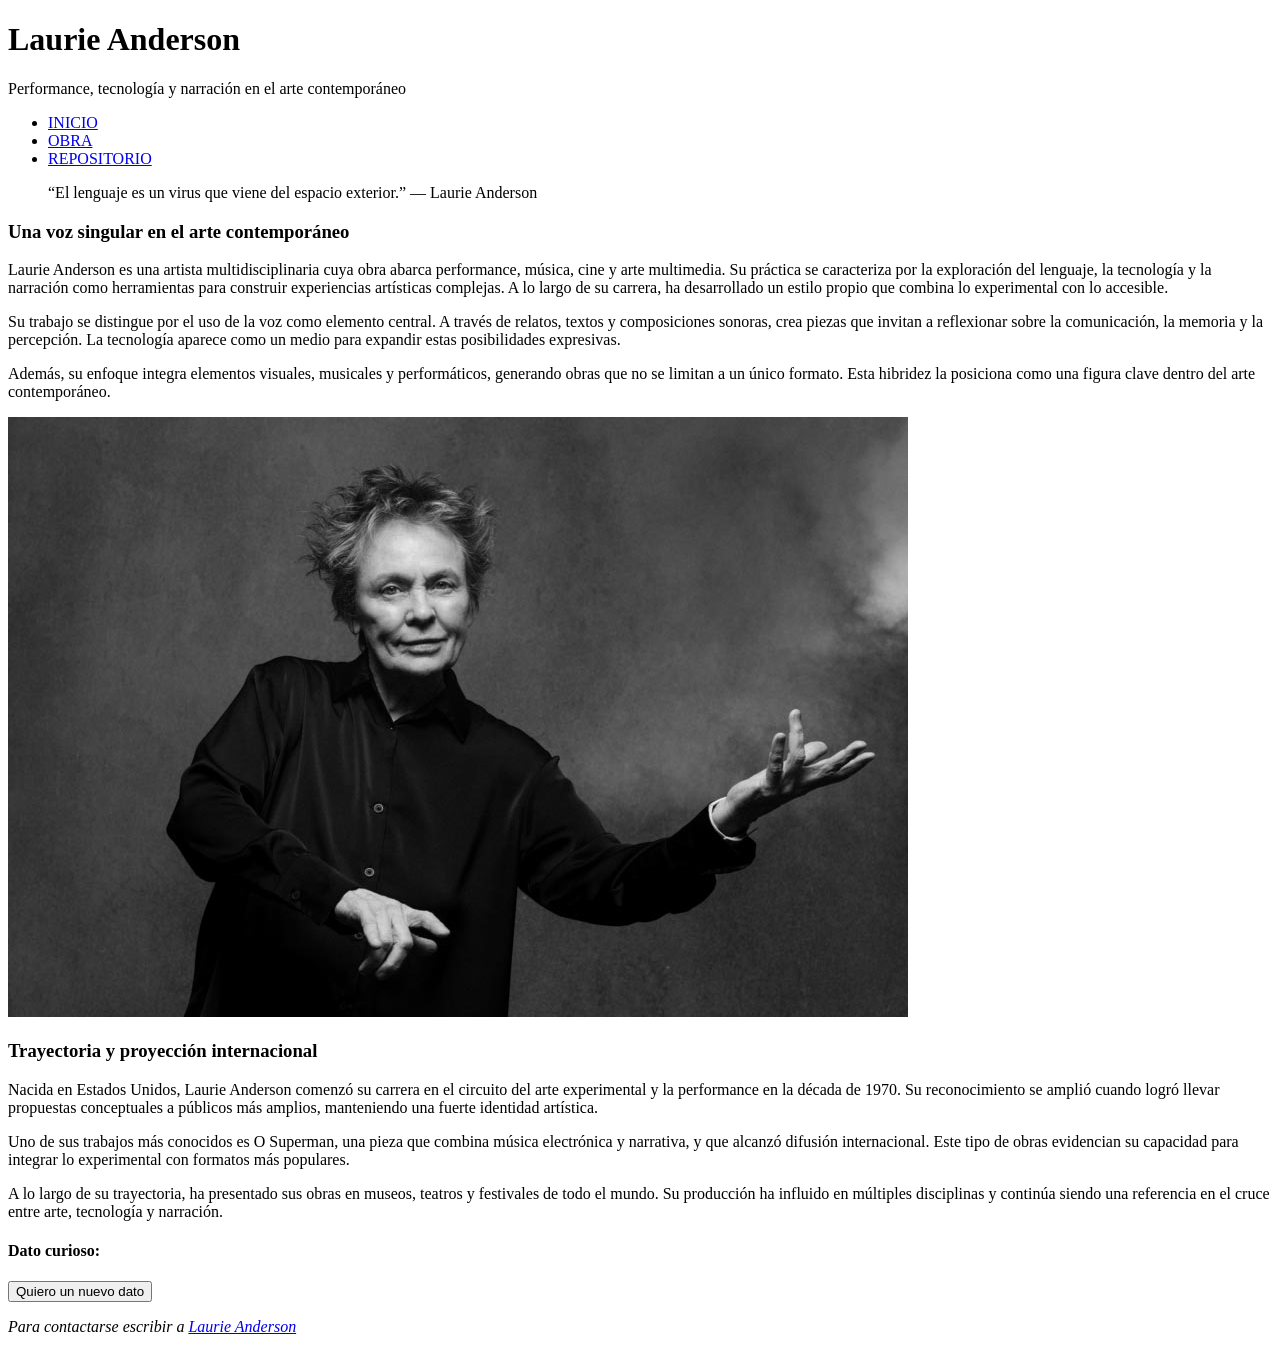
==== index.html @ 0e19a8ca "Estructura HTML Desarrollo de la estructura HTML de las tres páginas, incorporación de los textos y " ====
<!doctype html>
<html lang="es">
    <head>
        <meta charset="UTF-8">

        <link href="css/estilos.css" rel="stylesheet">
        <link rel="preconnect" href="https://fonts.googleapis.com">
        <link rel="preconnect" href="https://fonts.gstatic.com" crossorigin>
        <link href="https://fonts.googleapis.com/css2?family=Abel&display=swap" rel="stylesheet">

        <title>Laurie Anderson</title> 
    </head>
    <body>
        <div id="caja">
            <header>
                <h1>Laurie Anderson</h1>
                <p>Performance, tecnología y narración en el arte contemporáneo</p>
            </header>
            <nav>
                <ul>
                    <li><a href="index.html">INICIO</a></li>
                    <li><a href="obra.html">OBRA</a></li>  
                    <li><a href="repositorio.html">REPOSITORIO</a></li> 
                </ul>
            </nav>
            <main>
                <section>
                    <!-- Dejo un link a la canción a la que refiere esta cita de Laurie -->
                    <blockquote cite="https://genius.com/Laurie-anderson-language-is-a-virus-from-outer-space-lyrics">“El lenguaje es un virus que viene del espacio exterior.” — Laurie Anderson</blockquote>
                    <article>
                        <h3>Una voz singular en el arte contemporáneo</h3>
                        <p>
                            Laurie Anderson es una artista multidisciplinaria cuya obra abarca performance, música, cine y arte multimedia. Su práctica se caracteriza por la exploración del lenguaje, la tecnología y la narración como herramientas para construir experiencias artísticas complejas. A lo largo de su carrera, ha desarrollado un estilo propio que combina lo experimental con lo accesible.
                        </p>
                        <p>
                            Su trabajo se distingue por el uso de la voz como elemento central. A través de relatos, textos y composiciones sonoras, crea piezas que invitan a reflexionar sobre la comunicación, la memoria y la percepción. La tecnología aparece como un medio para expandir estas posibilidades expresivas.
                        </p>
                        <p>
                            Además, su enfoque integra elementos visuales, musicales y performáticos, generando obras que no se limitan a un único formato. Esta hibridez la posiciona como una figura clave dentro del arte contemporáneo.
                        </p>
                    </article>
                    <article>
                        <img src="./img/anderson.jpg" alt="Laurie Anderson">
                        <h3>Trayectoria y proyección internacional</h3>
                        <p>
                            Nacida en Estados Unidos, Laurie Anderson comenzó su carrera en el circuito del arte experimental y la performance en la década de 1970. Su reconocimiento se amplió cuando logró llevar propuestas conceptuales a públicos más amplios, manteniendo una fuerte identidad artística.
                        </p>
                        <p>
                            Uno de sus trabajos más conocidos es O Superman, una pieza que combina música electrónica y narrativa, y que alcanzó difusión internacional. Este tipo de obras evidencian su capacidad para integrar lo experimental con formatos más populares.
                        </p>
                        <p>
                            A lo largo de su trayectoria, ha presentado sus obras en museos, teatros y festivales de todo el mundo. Su producción ha influido en múltiples disciplinas y continúa siendo una referencia en el cruce entre arte, tecnología y narración.
                        </p>
                    </article>
                </section>
                <aside>
                    <h4>Dato curioso:</h4>
                    <p class="dato"></p>
                    <button type="button" name="dato" id="dato">Quiero un nuevo dato</button>
                </aside>
            </main>
            <footer>
                <address>
                    <p>Para contactarse escribir a <a href="mailto:laurie@artedigital.com">Laurie Anderson</a></p>
                </address>
            </footer>
        </div>
        <script src="js/index.js"></script> 
    </body>
</html>
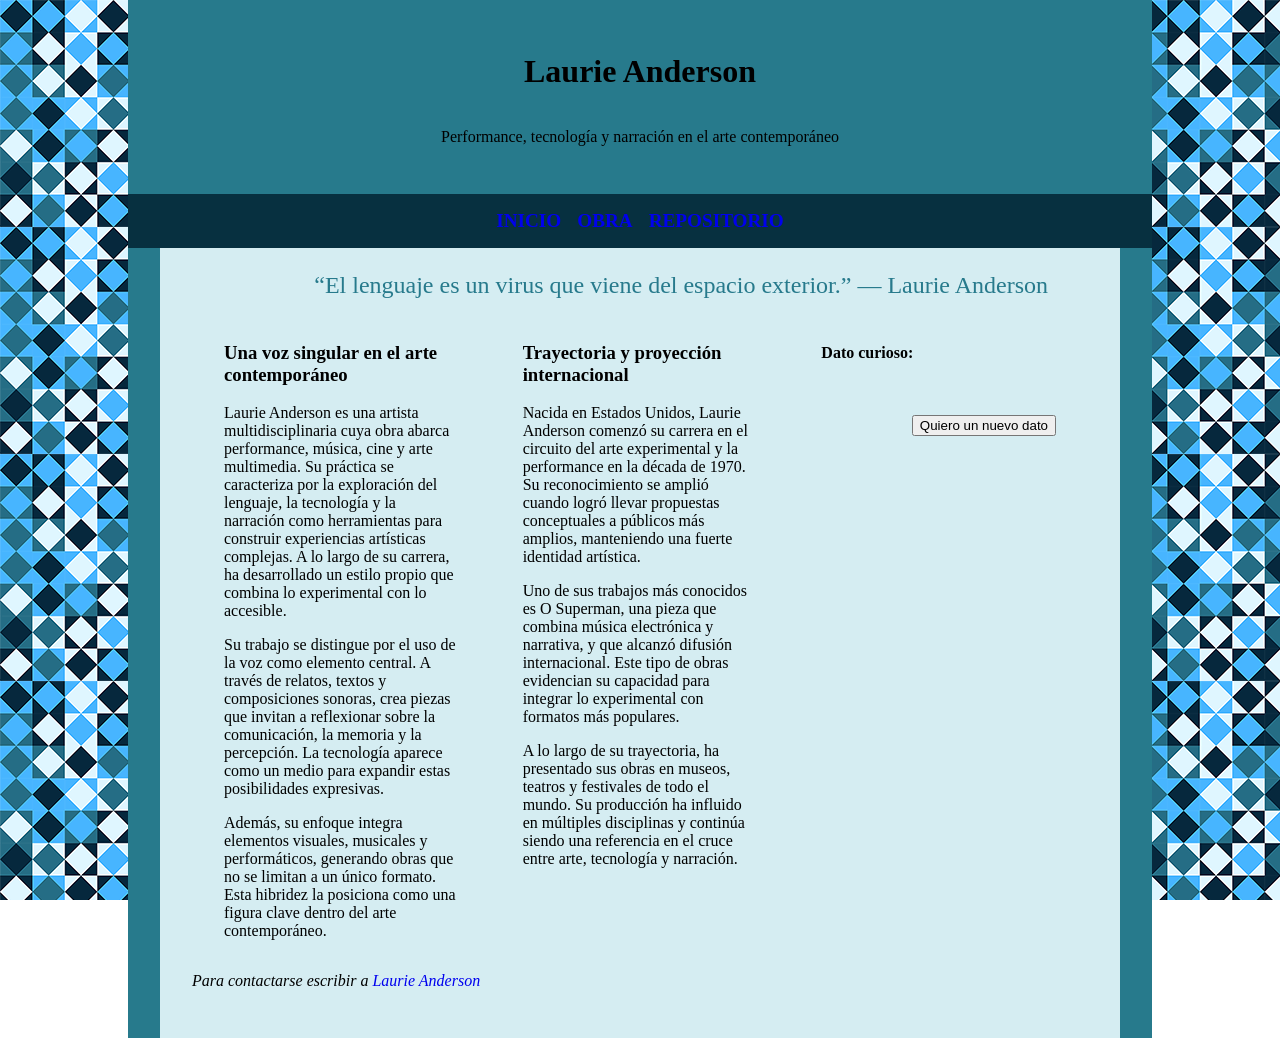
==== commit 32457e83: "Primeros estilos + Layout de index.html Primeras aplicaciones de estilos a la página, fondo, header," ====
--- a/index.html
+++ b/index.html
@@ -24,10 +24,12 @@
                 </ul>
             </nav>
             <main>
-                <section>
+                <div>
                     <!-- Dejo un link a la canción a la que refiere esta cita de Laurie -->
                     <blockquote cite="https://genius.com/Laurie-anderson-language-is-a-virus-from-outer-space-lyrics">“El lenguaje es un virus que viene del espacio exterior.” — Laurie Anderson</blockquote>
-                    <article>
+                </div>
+                <section id="colIguales">
+                    <article class="hijosIg">
                         <h3>Una voz singular en el arte contemporáneo</h3>
                         <p>
                             Laurie Anderson es una artista multidisciplinaria cuya obra abarca performance, música, cine y arte multimedia. Su práctica se caracteriza por la exploración del lenguaje, la tecnología y la narración como herramientas para construir experiencias artísticas complejas. A lo largo de su carrera, ha desarrollado un estilo propio que combina lo experimental con lo accesible.
@@ -39,8 +41,8 @@
                             Además, su enfoque integra elementos visuales, musicales y performáticos, generando obras que no se limitan a un único formato. Esta hibridez la posiciona como una figura clave dentro del arte contemporáneo.
                         </p>
                     </article>
-                    <article>
-                        <img src="./img/anderson.jpg" alt="Laurie Anderson">
+                    <article class="hijosIg">
+                        <!--<img src="./img/anderson.jpg" alt="Laurie Anderson">-->
                         <h3>Trayectoria y proyección internacional</h3>
                         <p>
                             Nacida en Estados Unidos, Laurie Anderson comenzó su carrera en el circuito del arte experimental y la performance en la década de 1970. Su reconocimiento se amplió cuando logró llevar propuestas conceptuales a públicos más amplios, manteniendo una fuerte identidad artística.
@@ -52,12 +54,12 @@
                             A lo largo de su trayectoria, ha presentado sus obras en museos, teatros y festivales de todo el mundo. Su producción ha influido en múltiples disciplinas y continúa siendo una referencia en el cruce entre arte, tecnología y narración.
                         </p>
                     </article>
+                    <aside class="hijosIg" id="datoC">
+                        <h4>Dato curioso:</h4>
+                        <p class="dato"></p>
+                        <button type="button" name="dato" id="dato">Quiero un nuevo dato</button>
+                    </aside>
                 </section>
-                <aside>
-                    <h4>Dato curioso:</h4>
-                    <p class="dato"></p>
-                    <button type="button" name="dato" id="dato">Quiero un nuevo dato</button>
-                </aside>
             </main>
             <footer>
                 <address>
--- a/css/estilos.css
+++ b/css/estilos.css
@@ -0,0 +1,90 @@
+/* Para mejor control del tamaño de las cajas */
+* { box-sizing: border-box; }
+
+body {
+    width: 100%;
+    margin: 0;
+    /*max-width: 2000px;*/ 
+    background-image: url("../img/fondo.png");
+    background-repeat: repeat;
+
+    /* Para que no maree el bajar por la página */
+    background-attachment: fixed;
+
+    padding: 0;
+    border: 0;
+    display: flex;
+    align-content: center;
+    justify-content: center;
+}
+
+/* Caja con fondo de color sólido más chica que el fondo para mayor legibilidad */
+#caja {
+    width: 80%;
+    background-color: #D5EDF2;
+    padding: 0rem 2rem 2rem 2rem;
+    border-right: 2rem solid;
+    border-left: 2rem solid;    
+    border-color: #277A8C;
+}
+
+header {
+    /* Compensación con márgen negativo para el padding y borde de la #caja */
+    margin: 0 -4rem;
+    background-color:#277A8C;
+    padding: 2rem;
+    display: flex;
+    flex-direction: column;
+    align-items: center;
+}
+
+nav ul {
+    /* Compensación con márgen negativo para el padding y borde de la #caja */
+    margin: 0 -4rem;
+    background-color:#073040;
+    padding: 0;
+    list-style-type: none;
+    display: flex;
+    justify-content: center;
+}
+
+nav li {
+    font-weight: bold;
+    font-size: 1.2rem;
+    padding: 1rem 0;
+}
+
+a {
+    text-decoration: none;
+}
+
+nav a {
+    padding: 1rem 0.5rem;
+}
+
+blockquote {
+    color: #277A8C;
+    text-align: right;
+    font-size: 1.5rem;
+}
+
+#colIguales {
+    display: flex;
+    flex-direction: row;
+    justify-content: center;
+}
+
+.hijosIg {
+    padding: 0 2rem;
+    flex-grow: 1;
+    flex-basis: 0;
+}
+
+#datoC {
+    display:flex;
+    flex-direction: column;
+}
+
+#dato {
+    align-self: flex-end;
+}
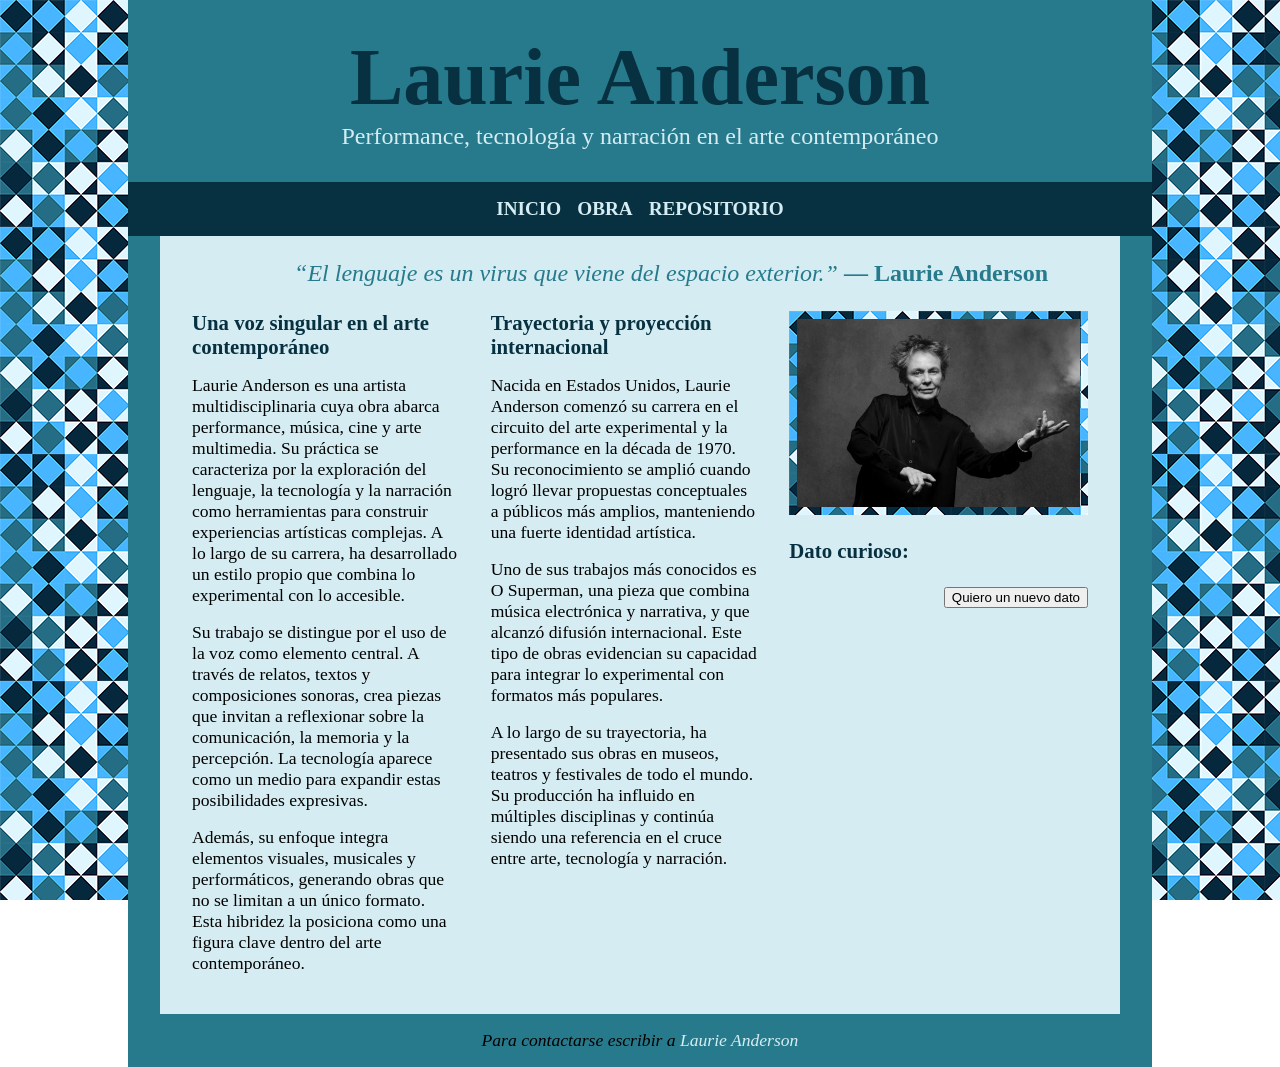
==== commit 8b1a37db: "Más estilos + layout de obra.html y repositorio.html Seguí aplicando estilos a los textos, agregué u" ====
--- a/index.html
+++ b/index.html
@@ -26,7 +26,7 @@
             <main>
                 <div>
                     <!-- Dejo un link a la canción a la que refiere esta cita de Laurie -->
-                    <blockquote cite="https://genius.com/Laurie-anderson-language-is-a-virus-from-outer-space-lyrics">“El lenguaje es un virus que viene del espacio exterior.” — Laurie Anderson</blockquote>
+                    <blockquote cite="https://genius.com/Laurie-anderson-language-is-a-virus-from-outer-space-lyrics"><span id="frase">“El lenguaje es un virus que viene del espacio exterior.”</span> — Laurie Anderson</blockquote>
                 </div>
                 <section id="colIguales">
                     <article class="hijosIg">
@@ -54,10 +54,13 @@
                             A lo largo de su trayectoria, ha presentado sus obras en museos, teatros y festivales de todo el mundo. Su producción ha influido en múltiples disciplinas y continúa siendo una referencia en el cruce entre arte, tecnología y narración.
                         </p>
                     </article>
-                    <aside class="hijosIg" id="datoC">
-                        <h4>Dato curioso:</h4>
-                        <p class="dato"></p>
-                        <button type="button" name="dato" id="dato">Quiero un nuevo dato</button>
+                    <aside class="hijosIg">
+                        <img src="./img/anderson.jpg" alt="Laurie Anderson">
+                        <div class="aside">
+                            <h3>Dato curioso:</h3>
+                            <p class="dato"></p>
+                            <button type="button" name="dato" id="dato">Quiero un nuevo dato</button>
+                        </div>
                     </aside>
                 </section>
             </main>
--- a/css/estilos.css
+++ b/css/estilos.css
@@ -1,10 +1,18 @@
+/*
+----------- Estilos para todas las páginas -----------
+*/
+
 /* Para mejor control del tamaño de las cajas */
 * { box-sizing: border-box; }
 
+html {
+    height:100%;
+}
+
 body {
     width: 100%;
-    margin: 0;
-    /*max-width: 2000px;*/ 
+    min-height: 100%;
+    margin: 0;
     background-image: url("../img/fondo.png");
     background-repeat: repeat;
 
@@ -21,11 +29,18 @@
 /* Caja con fondo de color sólido más chica que el fondo para mayor legibilidad */
 #caja {
     width: 80%;
+    min-height: 100%;
     background-color: #D5EDF2;
     padding: 0rem 2rem 2rem 2rem;
     border-right: 2rem solid;
     border-left: 2rem solid;    
     border-color: #277A8C;
+    display:flex;
+    flex-direction:column;
+}
+
+main {
+    flex-grow: 1;
 }
 
 header {
@@ -38,6 +53,22 @@
     align-items: center;
 }
 
+h1 {
+    color: #073040;
+    padding: 0;
+    border: 0;
+    margin: 0;
+    font-size: 5rem;
+}
+
+header p {
+    color: #D5EDF2;
+    padding: 0;
+    border: 0;
+    margin: 0;
+    font-size: 1.5rem;
+}
+
 nav ul {
     /* Compensación con márgen negativo para el padding y borde de la #caja */
     margin: 0 -4rem;
@@ -62,10 +93,119 @@
     padding: 1rem 0.5rem;
 }
 
+nav li, h1, h2, h3 {
+    font-family: Abel;
+}
+
+nav a:link {
+    color:#D5EDF2;
+    background-color: #073040;
+}
+
+nav a:visited {
+    color:#44AFF2;
+    background-color: #073040;
+}
+
+nav a:hover {
+    color:#073040;
+    background-color: #277A8C;
+}
+
+nav a:active {
+    color:rgb(68, 68, 68);
+    background-color: #D5EDF2;
+}
+
+h2 {
+    color: #073040;
+    font-size: 2rem;
+}
+
+h3 {
+    padding: 0 0 0.5rem 0;
+    margin: 0;
+    color: #073040;
+    font-size: 1.3rem;
+}
+
+article {
+    padding: 0 0 1rem 0;
+}
+
+p {
+    font-size: 1.1rem;
+    padding: 0.5rem 2rem 0.5rem 0;
+    margin: 0;
+}
+
+label {
+    color: #073040;
+    font-size: 1.1rem;
+    font-weight:bold;
+}
+
+ul {
+    padding: 0.5rem 2rem 0.5rem 1rem;
+    margin: 0;
+}
+
+img {
+    max-width: 100%;
+
+    /* Les agrego un marco con el patrón del fondo general a las imágenes */
+    padding: 0.5rem;
+    background-image: url("../img/fondo.png");
+    margin: 0 0 1.5rem 0;
+}
+
+footer {
+    /* Compensación con márgen negativo para el padding de la #caja */
+    margin: 2rem -4rem -2rem -4rem;
+    padding: 0.5rem;
+    display: flex;
+    justify-content: center;
+    background-color: #277A8C;
+}
+
+footer p {
+    padding: 0.5rem 1rem;
+}
+
+footer address {
+    text-align: center;
+}
+
+footer a:link {
+    color:#D5EDF2;
+}
+
+footer a:visited {
+    color:#44AFF2;
+}
+
+footer a:hover {
+    color:#1BA0F2;
+}
+
+footer a:active {
+    color: #073040;
+}
+
+/*
+----------- Estilos para index.html -----------
+*/
+
 blockquote {
     color: #277A8C;
     text-align: right;
     font-size: 1.5rem;
+    font-weight: bold;
+}
+
+#frase {
+    font-style:oblique;
+    font-weight: normal;
 }
 
 #colIguales {
@@ -75,16 +215,82 @@
 }
 
 .hijosIg {
-    padding: 0 2rem;
+    padding: 0;
     flex-grow: 1;
     flex-basis: 0;
-}
-
-#datoC {
+    display: flex;
+    flex-direction: column;
+}
+
+.aside {
+    padding: 0 0 1rem 0;
+    display: flex;
+    flex-direction: column;
+}
+
+.aside button {
+    align-self: flex-end;
+}
+
+/*
+----------- Estilos para obra.html -----------
+*/
+
+#colDif {
+    display: flex;
+    flex-direction: row;
+    justify-content: center;
+}
+    
+h2 {
+    padding: 1.25rem 0 1rem 0;
+    margin: 0;
+}
+
+#hijo1 {
+    padding: 0;
+    flex-grow: 2;
+    flex-basis: 0;
+    display: flex;
+    flex-direction: column;
+}
+
+#hijo2 {
+    padding: 0;
+    flex-grow: 1;
+    flex-basis: 0;
+    display: flex;
+    flex-direction: column;
+}
+
+/*
+----------- Estilos para repositorio.html -----------
+*/
+
+form {
+    padding: 1rem 0 0 0;
     display:flex;
     flex-direction: column;
 }
 
-#dato {
-    align-self: flex-end;
+form input, form button {
+    align-self: flex-start;
+}
+
+fieldset {
+    display:flex;
+    flex-direction: column;
+    margin: 0;
+}
+
+fieldset label {
+    margin-bottom: 0.5rem;
+}
+
+#buttons {
+    flex-direction: row;
+}
+
+#buttons button {
+    margin-right: 0.5rem;
 }
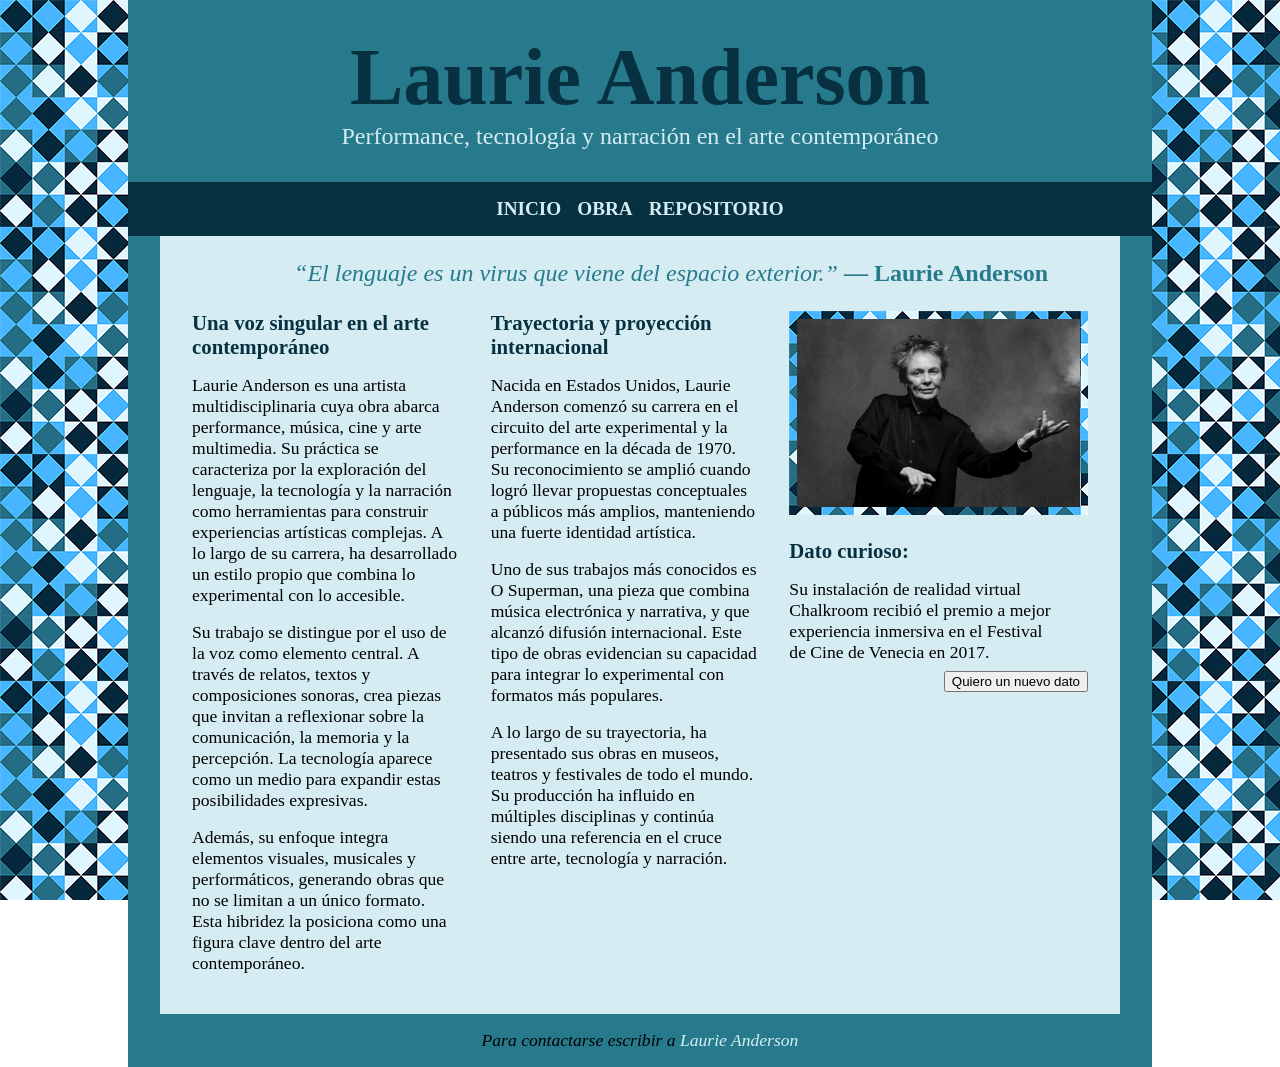
==== commit b0f632ef: "Desarrollo del index.js Desarrollo del código javascript que agrega la funcionalidad de pedir un dat" ====
--- a/index.html
+++ b/index.html
@@ -59,7 +59,7 @@
                         <div class="aside">
                             <h3>Dato curioso:</h3>
                             <p class="dato"></p>
-                            <button type="button" name="dato" id="dato">Quiero un nuevo dato</button>
+                            <button type="button" name="nuevo" id="nuevo">Quiero un nuevo dato</button>
                         </div>
                     </aside>
                 </section>
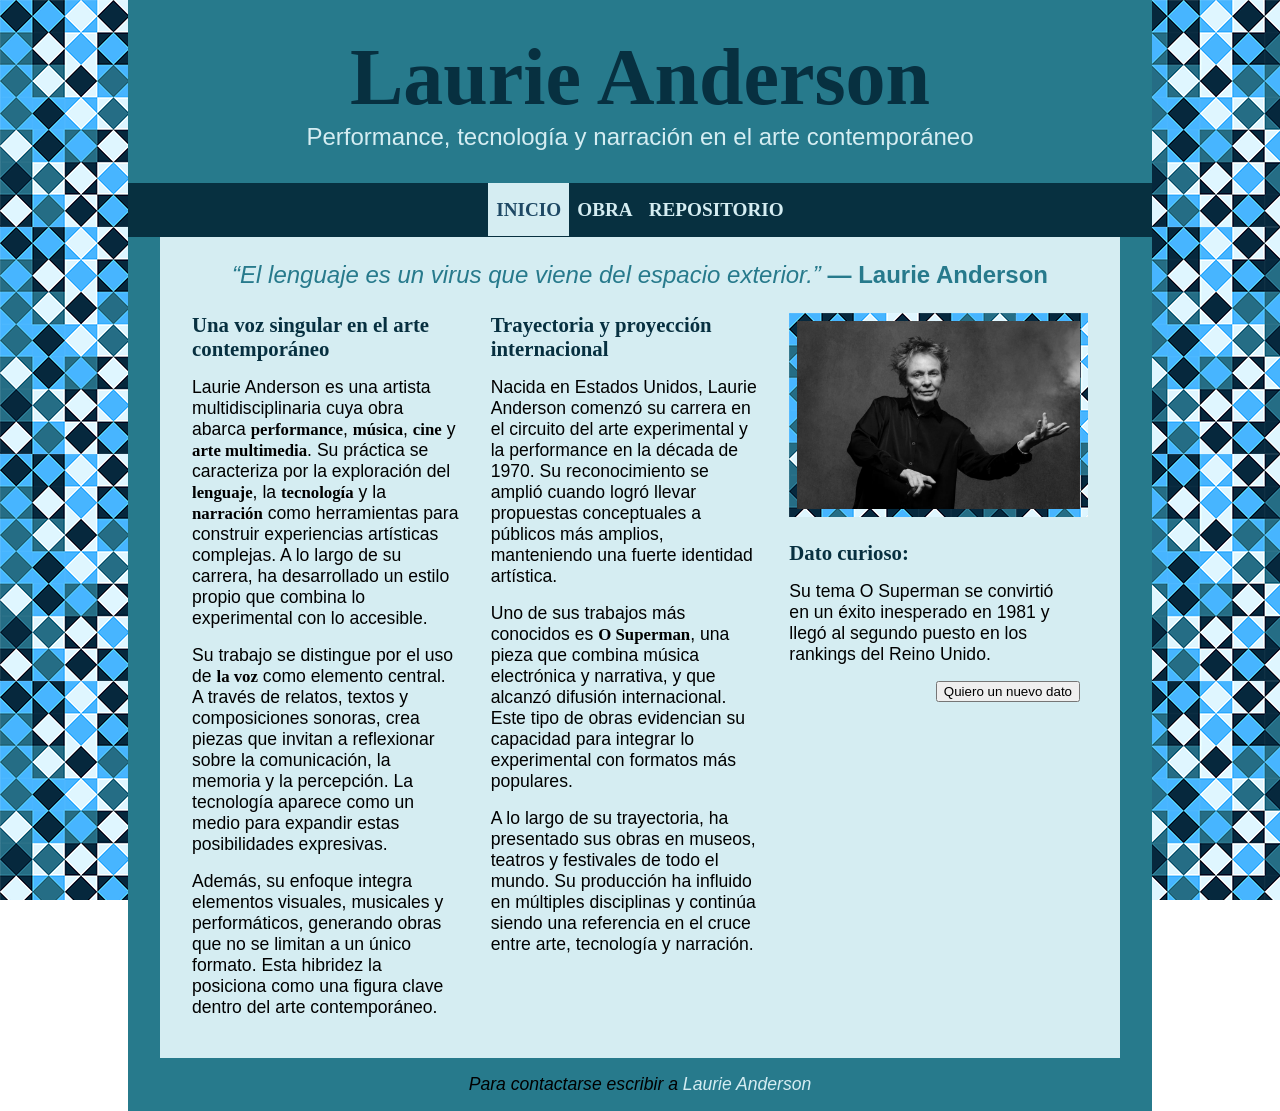
==== commit befdb801: "Ajustes finales Correcciones y acabado final." ====
--- a/index.html
+++ b/index.html
@@ -16,39 +16,42 @@
                 <h1>Laurie Anderson</h1>
                 <p>Performance, tecnología y narración en el arte contemporáneo</p>
             </header>
+
+            <!-- Menú de navegación -->
             <nav>
                 <ul>
-                    <li><a href="index.html">INICIO</a></li>
+                    <li><a href="index.html" class="activa">INICIO</a></li>
                     <li><a href="obra.html">OBRA</a></li>  
                     <li><a href="repositorio.html">REPOSITORIO</a></li> 
                 </ul>
             </nav>
+
             <main>
-                <div>
-                    <!-- Dejo un link a la canción a la que refiere esta cita de Laurie -->
-                    <blockquote cite="https://genius.com/Laurie-anderson-language-is-a-virus-from-outer-space-lyrics"><span id="frase">“El lenguaje es un virus que viene del espacio exterior.”</span> — Laurie Anderson</blockquote>
-                </div>
+
+                <!-- Dejo un link a la canción a la que refiere esta cita de Laurie -->
+                <blockquote cite="https://genius.com/Laurie-anderson-language-is-a-virus-from-outer-space-lyrics"><span id="frase">“El lenguaje es un virus que viene del espacio exterior.”</span> — Laurie Anderson</blockquote>
+                
+                <!-- Sección que contendrá 3 columnas del mismo ancho -->
                 <section id="colIguales">
                     <article class="hijosIg">
                         <h3>Una voz singular en el arte contemporáneo</h3>
                         <p>
-                            Laurie Anderson es una artista multidisciplinaria cuya obra abarca performance, música, cine y arte multimedia. Su práctica se caracteriza por la exploración del lenguaje, la tecnología y la narración como herramientas para construir experiencias artísticas complejas. A lo largo de su carrera, ha desarrollado un estilo propio que combina lo experimental con lo accesible.
+                            Laurie Anderson es una artista multidisciplinaria cuya obra abarca <strong>performance</strong>, <strong>música</strong>, <strong>cine</strong> y <strong>arte multimedia</strong>. Su práctica se caracteriza por la exploración del <strong>lenguaje</strong>, la <strong>tecnología</strong> y la <strong>narración</strong> como herramientas para construir experiencias artísticas complejas. A lo largo de su carrera, ha desarrollado un estilo propio que combina lo experimental con lo accesible.
                         </p>
                         <p>
-                            Su trabajo se distingue por el uso de la voz como elemento central. A través de relatos, textos y composiciones sonoras, crea piezas que invitan a reflexionar sobre la comunicación, la memoria y la percepción. La tecnología aparece como un medio para expandir estas posibilidades expresivas.
+                            Su trabajo se distingue por el uso de <strong>la voz</strong> como elemento central. A través de relatos, textos y composiciones sonoras, crea piezas que invitan a reflexionar sobre la comunicación, la memoria y la percepción. La tecnología aparece como un medio para expandir estas posibilidades expresivas.
                         </p>
                         <p>
                             Además, su enfoque integra elementos visuales, musicales y performáticos, generando obras que no se limitan a un único formato. Esta hibridez la posiciona como una figura clave dentro del arte contemporáneo.
                         </p>
                     </article>
                     <article class="hijosIg">
-                        <!--<img src="./img/anderson.jpg" alt="Laurie Anderson">-->
                         <h3>Trayectoria y proyección internacional</h3>
                         <p>
                             Nacida en Estados Unidos, Laurie Anderson comenzó su carrera en el circuito del arte experimental y la performance en la década de 1970. Su reconocimiento se amplió cuando logró llevar propuestas conceptuales a públicos más amplios, manteniendo una fuerte identidad artística.
                         </p>
                         <p>
-                            Uno de sus trabajos más conocidos es O Superman, una pieza que combina música electrónica y narrativa, y que alcanzó difusión internacional. Este tipo de obras evidencian su capacidad para integrar lo experimental con formatos más populares.
+                            Uno de sus trabajos más conocidos es <strong>O Superman</strong>, una pieza que combina música electrónica y narrativa, y que alcanzó difusión internacional. Este tipo de obras evidencian su capacidad para integrar lo experimental con formatos más populares.
                         </p>
                         <p>
                             A lo largo de su trayectoria, ha presentado sus obras en museos, teatros y festivales de todo el mundo. Su producción ha influido en múltiples disciplinas y continúa siendo una referencia en el cruce entre arte, tecnología y narración.
@@ -56,13 +59,16 @@
                     </article>
                     <aside class="hijosIg">
                         <img src="./img/anderson.jpg" alt="Laurie Anderson">
-                        <div class="aside">
+                        <div class="bloque">
                             <h3>Dato curioso:</h3>
                             <p class="dato"></p>
-                            <button type="button" name="nuevo" id="nuevo">Quiero un nuevo dato</button>
+                            <div id="botonDato">
+                                <button type="button" name="nuevo" id="nuevo">Quiero un nuevo dato</button>
+                            </div>
                         </div>
                     </aside>
                 </section>
+
             </main>
             <footer>
                 <address>
--- a/css/estilos.css
+++ b/css/estilos.css
@@ -10,6 +10,7 @@
 }
 
 body {
+    font-family: Calibri, 'Trebuchet MS', 'Segoe UI', sans-serif;
     width: 100%;
     min-height: 100%;
     margin: 0;
@@ -26,9 +27,10 @@
     justify-content: center;
 }
 
-/* Caja con fondo de color sólido más chica que el fondo para mayor legibilidad */
+/* Caja color sólido más chica que el fondo para mayor legibilidad */
 #caja {
     width: 80%;
+    max-width: 75rem;
     min-height: 100%;
     background-color: #D5EDF2;
     padding: 0rem 2rem 2rem 2rem;
@@ -93,8 +95,12 @@
     padding: 1rem 0.5rem;
 }
 
-nav li, h1, h2, h3 {
+nav li, h1, h2, h3, strong {
     font-family: Abel;
+}
+
+strong {
+    font-size: 1.05rem;
 }
 
 nav a:link {
@@ -108,16 +114,23 @@
 }
 
 nav a:hover {
-    color:#073040;
+    color:rgb(30, 72, 100);
+    background-color: #d5edf29c;
+}
+
+nav a:active {
+    color:#D5EDF2;
     background-color: #277A8C;
 }
 
-nav a:active {
-    color:rgb(68, 68, 68);
+nav a.activa {
+    color:rgb(30, 72, 100);
     background-color: #D5EDF2;
 }
 
 h2 {
+    padding: 1.25rem 0 1rem 0;
+    margin: 0;
     color: #073040;
     font-size: 2rem;
 }
@@ -160,7 +173,7 @@
 }
 
 footer {
-    /* Compensación con márgen negativo para el padding de la #caja */
+    /* Compensación con márgen negativo para el padding y borde de la #caja */
     margin: 2rem -4rem -2rem -4rem;
     padding: 0.5rem;
     display: flex;
@@ -190,6 +203,12 @@
 
 footer a:active {
     color: #073040;
+}
+
+.bloque {
+    padding: 0 0 1rem 0;
+    display: flex;
+    flex-direction: column;
 }
 
 /*
@@ -222,13 +241,8 @@
     flex-direction: column;
 }
 
-.aside {
-    padding: 0 0 1rem 0;
-    display: flex;
-    flex-direction: column;
-}
-
-.aside button {
+#botonDato {
+    padding: 0.5rem;
     align-self: flex-end;
 }
 
@@ -241,26 +255,90 @@
     flex-direction: row;
     justify-content: center;
 }
-    
-h2 {
-    padding: 1.25rem 0 1rem 0;
-    margin: 0;
+
+#hijo1, #hijo2 {
+    padding: 0;
+    flex-basis: 0;
+    display: flex;
+    flex-direction: column;
 }
 
 #hijo1 {
-    padding: 0;
     flex-grow: 2;
-    flex-basis: 0;
-    display: flex;
-    flex-direction: column;
 }
 
 #hijo2 {
-    padding: 0;
     flex-grow: 1;
-    flex-basis: 0;
-    display: flex;
-    flex-direction: column;
+}
+
+#galeria {
+    margin-top: 1rem;
+    display:flex;
+    flex-direction: column;
+    padding-right: 2rem;
+}
+
+#imagenes {
+    width: 100%;
+    height: 30rem;
+    display:flex;
+    flex-wrap: nowrap;
+    flex-direction: row;
+    justify-content: center;
+    align-items: center;
+    padding: 0.5rem;
+    background-image: url("../img/fondo.png");
+}
+
+#imagenes img {
+    min-width: 0;
+    max-width: 50%;
+    max-height: 100%;
+    width: auto;
+    height: auto;    
+    padding: 0;
+
+    /* Les quito el background-image que definí antes para img en general */
+    background-image: none;
+    margin: 0 0.5rem;
+}
+
+#pieDeImagenes {
+    padding: 1rem 0;
+    align-self:center;
+}
+
+#pie {
+    padding: 0;
+}
+
+#botonesGaleria {
+    display: flex;
+    align-items: center;
+    width: 100%;
+    padding: 0;
+}
+
+#espaciador {
+    flex: 1;
+    min-width: 0;
+}
+
+#botonesCentro {
+    display: flex;
+}
+
+#botonesCentro button {
+    margin: 0 0 0 0.1rem;
+}
+
+#botonDer {
+    flex-grow: 1;
+    flex-shrink: 1;
+    flex-basis: 0%;
+    min-width: 0;
+    display: flex;
+    justify-content: flex-end;
 }
 
 /*
@@ -277,20 +355,36 @@
     align-self: flex-start;
 }
 
+.campo {
+    display: flex;
+    flex-direction: column;
+    margin: 0 0 1.5rem 0; 
+    padding: 1rem;
+    border: 0.125rem dashed #277A8C;
+    background-color: #bddfe6;
+}
+
 fieldset {
-    display:flex;
-    flex-direction: column;
-    margin: 0;
-}
-
-fieldset label {
-    margin-bottom: 0.5rem;
-}
-
-#buttons {
+    background-color:#277A8C;
+    padding: 1rem 1.5rem 0 1.5rem;
+    border: 0.125rem dashed #bddfe6;
+    margin: 0 0 1rem 0;
+}
+
+legend {
+    font-weight: bold;
+    background-color: #44AFF2;
+}
+
+#botonesRepo {
+    margin-top: 0.5rem;
     flex-direction: row;
 }
 
-#buttons button {
+#botonesRepo button {
     margin-right: 0.5rem;
+}
+
+#especificaciones {
+    padding-top: 1rem;
 }
